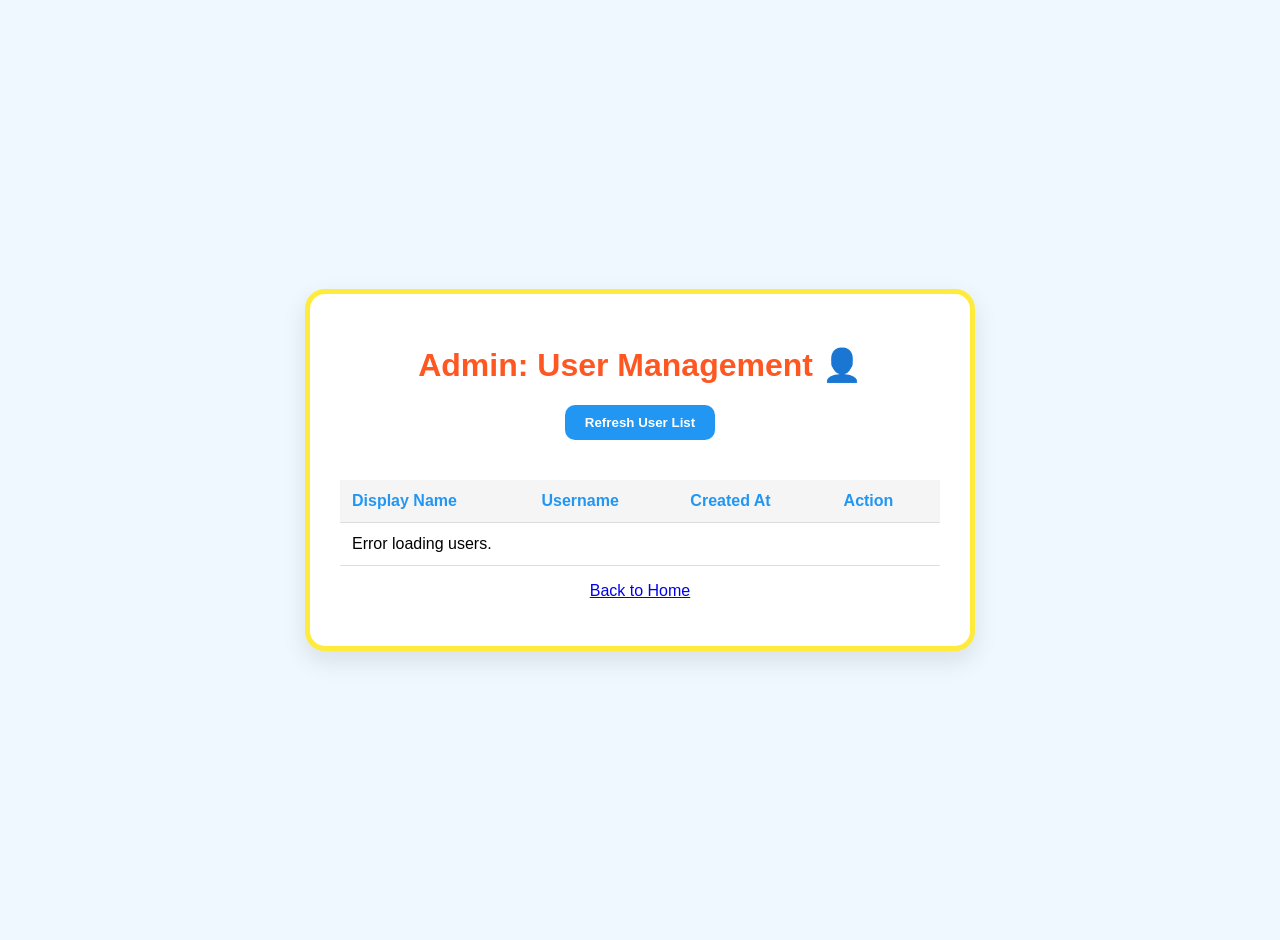
==== frontend/admin.html @ 6894c624 "Feature: Add admin page for user management" ====
<!DOCTYPE html>
<html lang="en">
<head>
    <meta charset="UTF-8">
    <meta name="viewport" content="width=device-width, initial-scale=1.0">
    <title>Admin - User Management</title>
    <style>
        body {
            font-family: 'Comic Sans MS', 'Chalkboard SE', 'Marker Felt', cursive, sans-serif;
            background-color: #f0f8ff;
            display: flex;
            justify-content: center;
            align-items: center;
            min-height: 100vh;
            margin: 0;
            padding: 20px;
        }
        .container {
            background-color: #ffffff;
            padding: 30px;
            border-radius: 20px;
            box-shadow: 0 10px 25px rgba(0,0,0,0.1);
            text-align: center;
            width: 100%;
            max-width: 600px;
            border: 5px solid #ffeb3b;
        }
        h1 { color: #ff5722; }
        table {
            width: 100%;
            border-collapse: collapse;
            margin-top: 20px;
        }
        th, td {
            padding: 12px;
            border-bottom: 1px solid #ddd;
            text-align: left;
        }
        th { background-color: #f5f5f5; color: #2196f3; }
        .delete-btn {
            background-color: #f44336;
            color: white;
            border: none;
            padding: 8px 12px;
            border-radius: 5px;
            cursor: pointer;
            font-weight: bold;
        }
        .delete-btn:hover { background-color: #d32f2f; }
        .refresh-btn {
            background-color: #2196f3;
            color: white;
            border: none;
            padding: 10px 20px;
            border-radius: 10px;
            cursor: pointer;
            margin-bottom: 20px;
            font-weight: bold;
        }
        .status-msg { margin-top: 15px; font-weight: bold; }
    </style>
</head>
<body>
    <div class="container">
        <h1>Admin: User Management 👤</h1>
        <button class="refresh-btn" onclick="fetchUsers()">Refresh User List</button>
        <div id="status" class="status-msg"></div>
        <table>
            <thead>
                <tr>
                    <th>Display Name</th>
                    <th>Username</th>
                    <th>Created At</th>
                    <th>Action</th>
                </tr>
            </thead>
            <tbody id="user-list">
                <!-- Users will be injected here -->
            </tbody>
        </table>
        <p><a href="/">Back to Home</a></p>
    </div>

    <script>
        async function fetchUsers() {
            const tbody = document.getElementById('user-list');
            const status = document.getElementById('status');
            tbody.innerHTML = '<tr><td colspan="4">Loading...</td></tr>';
            
            try {
                const response = await fetch('/api/GetRawProfiles');
                const users = await response.json();
                
                tbody.innerHTML = '';
                if (users.length === 0) {
                    tbody.innerHTML = '<tr><td colspan="4">No users found.</td></tr>';
                    return;
                }

                users.forEach(user => {
                    const tr = document.createElement('tr');
                    tr.innerHTML = `
                        <td>${user.displayName || user.username}</td>
                        <td>${user.username}</td>
                        <td>${new Date(user.createdAt).toLocaleDateString()}</td>
                        <td><button class="delete-btn" onclick="deleteUser('${user.username}')">Delete</button></td>
                    `;
                    tbody.appendChild(tr);
                });
                status.textContent = "";
            } catch (error) {
                tbody.innerHTML = '<tr><td colspan="4">Error loading users.</td></tr>';
                console.error(error);
            }
        }

        async function deleteUser(username) {
            if (!confirm(`Are you sure you want to delete user "${username}"?`)) return;

            const status = document.getElementById('status');
            status.textContent = "Deleting...";
            status.style.color = "orange";

            try {
                const response = await fetch('/api/DeleteUser', {
                    method: 'POST',
                    headers: { 'Content-Type': 'application/json' },
                    body: JSON.stringify({ username: username })
                });

                if (response.ok) {
                    status.textContent = "User deleted successfully! ✅";
                    status.style.color = "green";
                    fetchUsers();
                } else {
                    const msg = await response.text();
                    status.textContent = "Error: " + msg;
                    status.style.color = "red";
                }
            } catch (error) {
                status.textContent = "Connection error!";
                status.style.color = "red";
                console.error(error);
            }
        }

        // Initial fetch
        fetchUsers();
    </script>
</body>
</html>
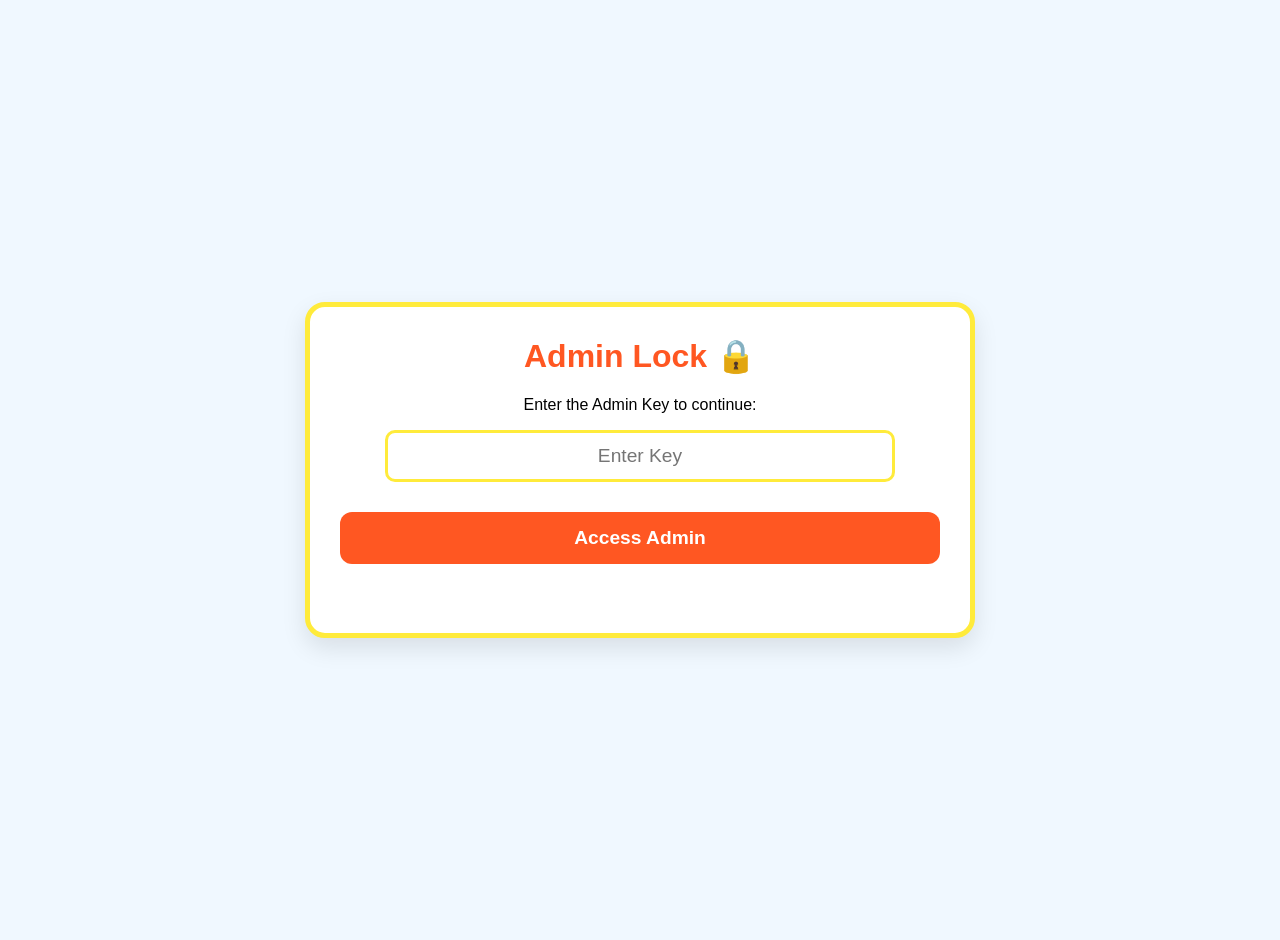
==== commit ba94f696: "Security: Add name length limits, admin key protection, and anti-bot headers" ====
--- a/frontend/admin.html
+++ b/frontend/admin.html
@@ -5,147 +5,103 @@
     <meta name="viewport" content="width=device-width, initial-scale=1.0">
     <title>Admin - User Management</title>
     <style>
-        body {
-            font-family: 'Comic Sans MS', 'Chalkboard SE', 'Marker Felt', cursive, sans-serif;
-            background-color: #f0f8ff;
-            display: flex;
-            justify-content: center;
-            align-items: center;
-            min-height: 100vh;
-            margin: 0;
-            padding: 20px;
-        }
-        .container {
-            background-color: #ffffff;
-            padding: 30px;
-            border-radius: 20px;
-            box-shadow: 0 10px 25px rgba(0,0,0,0.1);
-            text-align: center;
-            width: 100%;
-            max-width: 600px;
-            border: 5px solid #ffeb3b;
-        }
-        h1 { color: #ff5722; }
-        table {
-            width: 100%;
-            border-collapse: collapse;
-            margin-top: 20px;
-        }
-        th, td {
-            padding: 12px;
-            border-bottom: 1px solid #ddd;
-            text-align: left;
-        }
+        body { font-family: 'Comic Sans MS', 'Chalkboard SE', 'Marker Felt', cursive, sans-serif; background-color: #f0f8ff; display: flex; justify-content: center; align-items: center; min-height: 100vh; margin: 0; padding: 20px; touch-action: manipulation; }
+        .container { background-color: #ffffff; padding: 30px; border-radius: 20px; box-shadow: 0 10px 25px rgba(0,0,0,0.1); text-align: center; width: 100%; max-width: 600px; border: 5px solid #ffeb3b; position: relative; }
+        h1 { color: #ff5722; margin-top: 0; }
+        table { width: 100%; border-collapse: collapse; margin-top: 20px; }
+        th, td { padding: 12px; border-bottom: 1px solid #ddd; text-align: left; }
         th { background-color: #f5f5f5; color: #2196f3; }
-        .delete-btn {
-            background-color: #f44336;
-            color: white;
-            border: none;
-            padding: 8px 12px;
-            border-radius: 5px;
-            cursor: pointer;
-            font-weight: bold;
-        }
-        .delete-btn:hover { background-color: #d32f2f; }
-        .refresh-btn {
-            background-color: #2196f3;
-            color: white;
-            border: none;
-            padding: 10px 20px;
-            border-radius: 10px;
-            cursor: pointer;
-            margin-bottom: 20px;
-            font-weight: bold;
-        }
-        .status-msg { margin-top: 15px; font-weight: bold; }
+        .delete-btn { background-color: #f44336; color: white; border: none; padding: 8px 12px; border-radius: 5px; cursor: pointer; font-weight: bold; }
+        .refresh-btn { background-color: #2196f3; color: white; border: none; padding: 10px 20px; border-radius: 10px; cursor: pointer; margin-bottom: 20px; font-weight: bold; }
+        .main-btn { background-color: #ff5722; color: white; border: none; padding: 15px 30px; border-radius: 12px; cursor: pointer; font-weight: bold; width: 100%; font-size: 1.2em; margin-top: 10px; }
+        .status-msg { margin-top: 15px; font-weight: bold; min-height: 24px; }
+        .wrong { color: #f44336; }
+        .key-input { width: 80%; padding: 12px; font-size: 1.2em; border-radius: 10px; border: 3px solid #ffeb3b; margin-bottom: 20px; text-align: center; }
     </style>
 </head>
 <body>
     <div class="container">
-        <h1>Admin: User Management 👤</h1>
-        <button class="refresh-btn" onclick="fetchUsers()">Refresh User List</button>
-        <div id="status" class="status-msg"></div>
-        <table>
-            <thead>
-                <tr>
-                    <th>Display Name</th>
-                    <th>Username</th>
-                    <th>Created At</th>
-                    <th>Action</th>
-                </tr>
-            </thead>
-            <tbody id="user-list">
-                <!-- Users will be injected here -->
-            </tbody>
-        </table>
-        <p><a href="/">Back to Home</a></p>
+        <div id="admin-auth">
+            <h1>Admin Lock 🔒</h1>
+            <p>Enter the Admin Key to continue:</p>
+            <input type="password" id="admin-key-input" class="key-input" placeholder="Enter Key">
+            <button class="main-btn" onclick="tryLogin()">Access Admin</button>
+            <div id="auth-status" class="status-msg"></div>
+        </div>
+
+        <div id="admin-content" style="display:none;">
+            <h1>User Management 👤</h1>
+            <button class="refresh-btn" onclick="fetchUsers()">Refresh List</button>
+            <div id="main-status" class="status-msg"></div>
+            <table>
+                <thead>
+                    <tr>
+                        <th>Display Name</th>
+                        <th>Username</th>
+                        <th>Created At</th>
+                        <th>Action</th>
+                    </tr>
+                </thead>
+                <tbody id="user-list"></tbody>
+            </table>
+            <p><a href="/">Back to Home</a></p>
+        </div>
     </div>
 
     <script>
+        let adminKey = "";
+
+        function tryLogin() {
+            const input = document.getElementById('admin-key-input');
+            const status = document.getElementById('auth-status');
+            if (input.value === "123321") {
+                adminKey = input.value;
+                document.getElementById('admin-auth').style.display = 'none';
+                document.getElementById('admin-content').style.display = 'block';
+                fetchUsers();
+            } else {
+                status.textContent = "Wrong key! ❌";
+                status.className = "status-msg wrong";
+                input.value = "";
+            }
+        }
+
         async function fetchUsers() {
             const tbody = document.getElementById('user-list');
-            const status = document.getElementById('status');
             tbody.innerHTML = '<tr><td colspan="4">Loading...</td></tr>';
-            
             try {
-                const response = await fetch('/api/GetRawProfiles');
-                const users = await response.json();
-                
+                const res = await fetch('/api/GetRawProfiles', {
+                    method: 'POST',
+                    headers: { 'Content-Type': 'application/json' },
+                    body: JSON.stringify({ adminKey: adminKey })
+                });
+                if (!res.ok) throw new Error("Unauthorized");
+                const users = await res.json();
                 tbody.innerHTML = '';
-                if (users.length === 0) {
-                    tbody.innerHTML = '<tr><td colspan="4">No users found.</td></tr>';
-                    return;
-                }
-
-                users.forEach(user => {
+                users.forEach(u => {
                     const tr = document.createElement('tr');
                     tr.innerHTML = `
-                        <td>${user.displayName || user.username}</td>
-                        <td>${user.username}</td>
-                        <td>${new Date(user.createdAt).toLocaleDateString()}</td>
-                        <td><button class="delete-btn" onclick="deleteUser('${user.username}')">Delete</button></td>
+                        <td>${u.displayName || u.username}</td>
+                        <td>${u.username}</td>
+                        <td>${new Date(u.createdAt).toLocaleDateString()}</td>
+                        <td><button class="delete-btn" onclick="deleteUser('${u.username}')">Delete</button></td>
                     `;
                     tbody.appendChild(tr);
                 });
-                status.textContent = "";
-            } catch (error) {
-                tbody.innerHTML = '<tr><td colspan="4">Error loading users.</td></tr>';
-                console.error(error);
-            }
+            } catch (e) { tbody.innerHTML = 'Error loading users'; }
         }
 
         async function deleteUser(username) {
-            if (!confirm(`Are you sure you want to delete user "${username}"?`)) return;
-
-            const status = document.getElementById('status');
-            status.textContent = "Deleting...";
-            status.style.color = "orange";
-
+            if (!confirm(`Delete user "${username}"?`)) return;
             try {
-                const response = await fetch('/api/DeleteUser', {
+                const res = await fetch('/api/DeleteUser', {
                     method: 'POST',
                     headers: { 'Content-Type': 'application/json' },
-                    body: JSON.stringify({ username: username })
+                    body: JSON.stringify({ username: username, adminKey: adminKey })
                 });
-
-                if (response.ok) {
-                    status.textContent = "User deleted successfully! ✅";
-                    status.style.color = "green";
-                    fetchUsers();
-                } else {
-                    const msg = await response.text();
-                    status.textContent = "Error: " + msg;
-                    status.style.color = "red";
-                }
-            } catch (error) {
-                status.textContent = "Connection error!";
-                status.style.color = "red";
-                console.error(error);
-            }
+                if (res.ok) fetchUsers();
+            } catch (e) { alert("Error deleting user"); }
         }
-
-        // Initial fetch
-        fetchUsers();
     </script>
 </body>
 </html>
